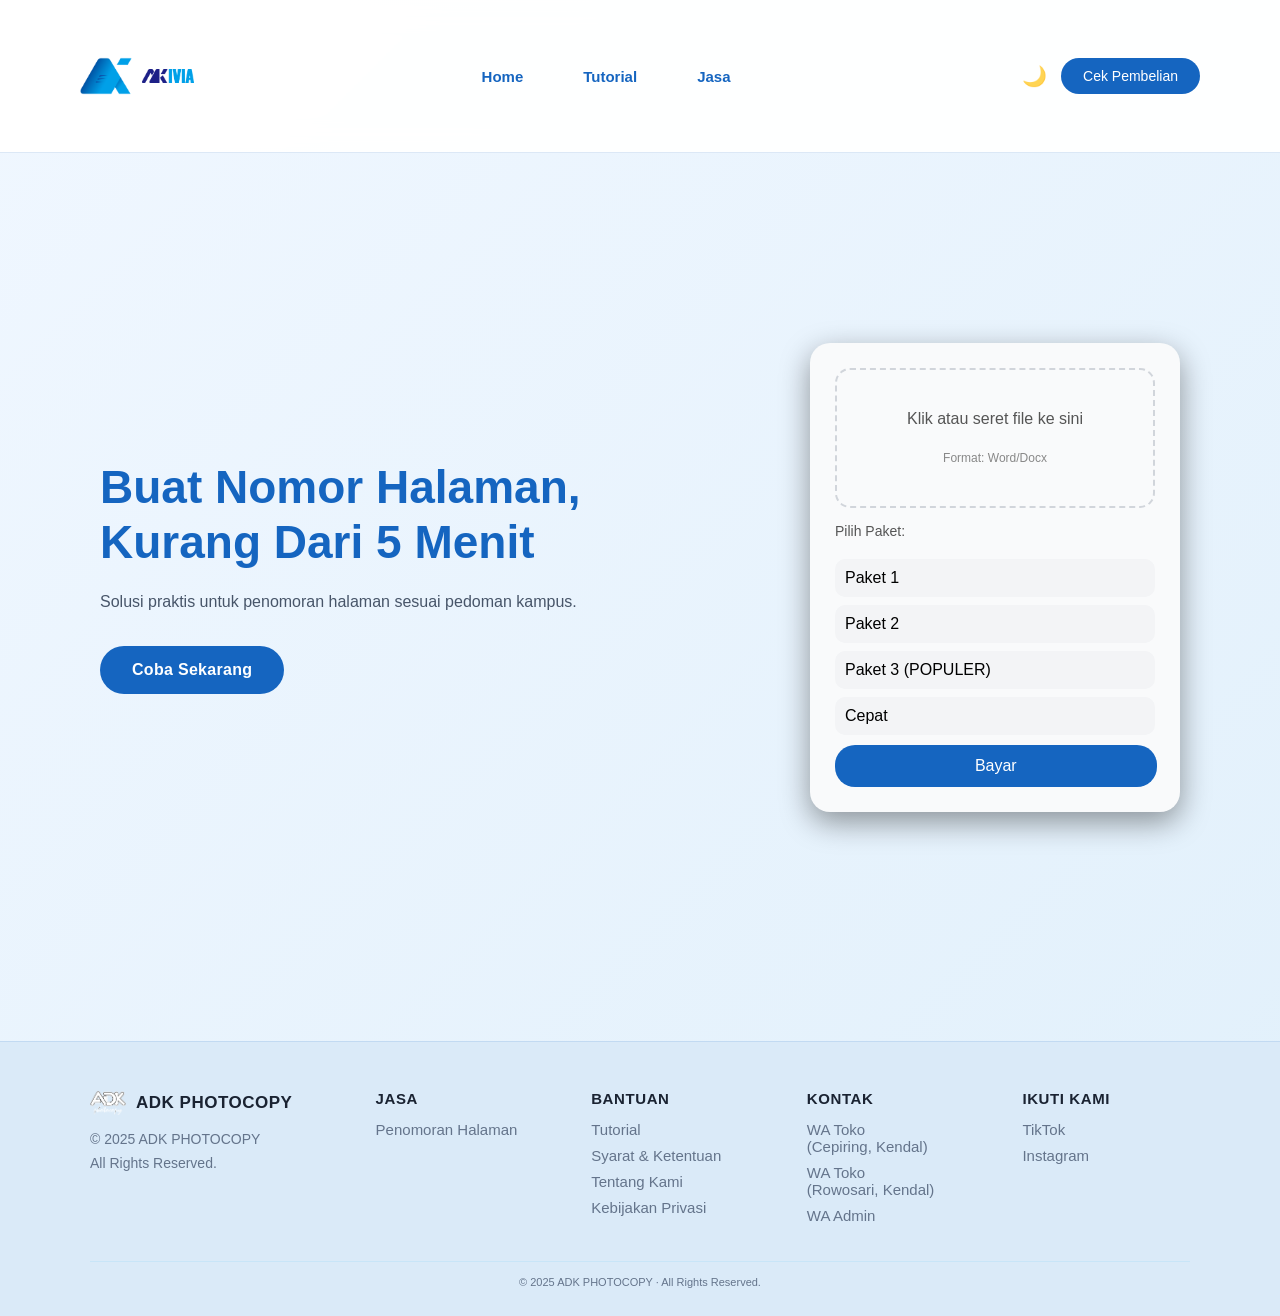
==== bayar.html @ d1e13594 "fix: increase brand image height to 104px" ====
﻿<!DOCTYPE html>
<html>

<head>
    <title>ADK PHOTOCOPY</title>
    <link rel="icon" type="image/png" href="favicon.png">
    <script>(function(){var t=localStorage.getItem('adkTheme')||'light';document.documentElement.setAttribute('data-theme',t);})();</script>
    <link rel="stylesheet" href="style.css?v=4">
</head>

<body>

    <!-- NAVBAR -->
    <div class="navbar">
        <a href="index.html" class="logo">
            <img src="Favicon Adkivia.png" alt="ADK Logo" style="width:52px;height:104px;object-fit:contain;flex-shrink:0;">
            <img src="BRAND_ADKIVIA.png" alt="ADKIVIA" style="height:104px;object-fit:contain;">
        </a>
        <div class="menu">
            <a href="index.html">Home</a>
            <a href="#"></a>
            <a href="tutorial.html">Tutorial</a>
            <a href="#"></a>
            <a href="jasa.html">Jasa</a>
        </div>

        <div class="nav-right">
            <button class="theme-toggle" onclick="toggleTheme()" title="Mode Siang">☀️</button>
            <button class="btn-nav">Cek Pembelian</button>
        </div>
    </div>

    <!-- HERO -->
    <div class="hero">

        <!-- KIRI -->
        <div class="hero-left">
            <h1>
                Buat Nomor Halaman,<br>
                Kurang Dari 5 Menit
            </h1>

            <p>
                Solusi praktis untuk penomoran halaman
                sesuai pedoman kampus.
            </p>

            <!-- <div class="stats">
                <div>
                    <h2>35.000++</h2>
                    <span>Pengguna Aktif</span>
                </div>

                <div>
                    <h2>100.000++</h2>
                    <span>Total Dokumen</span>
                </div>
            </div> -->

            <button class="btn-main">Coba Sekarang</button>
        </div>

        <!-- KANAN -->
        <div class="hero-right">
            <div class="card">

                <div class="upload-box">
                    <p>Klik atau seret file ke sini</p>
                    <span> Format: Word/Docx</span>
                </div>
                <input type="file" class="file-input">
                <div class="paket">

                    <div class="paket">

                        <p>Pilih Paket:</p>
                        <label class="paket-item">
                            <input type="radio" name="paket">
                            <span>Paket 1</span>

                            <div class="info-box">
                                <b>Paket 1</b><br>
                                âœ” Start at 1 dari halaman sampul<br>
                                âœ” Semuanya di Tengah Bawah

                            </div>
                        </label>

                        <label class="paket-item">
                            <input type="radio" name="paket">
                            <span>Paket 2</span>

                            <div class="info-box">
                                <b>Paket 2</b><br>
                                âœ” Start at i di halaman sampul<br>
                                âœ” Start at 1 di BAB I<br>
                                âœ” Semuanya di Tengah Bawah

                            </div>
                        </label>

                        <label class="paket-item">
                            <input type="radio" name="paket">
                            <span>Paket 3 (POPULER)</span>

                            <div class="info-box">
                                <b>Paket 3</b><br>
                                âœ” Sampul tanpa halaman<br>
                                âœ” Start at ii di halaman kedua<br>
                                âœ” Romawi di Tengah Bawah<br>
                                âœ” Start at 1 di BAB I<br>
                                âœ” Awal BAB Tengah Bawah, isi BAB Kanan Atas<br>
                            </div>
                        </label>

                        <label class="paket-item">
                            <input type="radio" name="paket">
                            <span>Cepat</span>

                            <div class="info-box">
                                <b>Paket Cepat</b><br>
                                âœ” Prioritas pengerjaan<br>
                                âœ” Selesai cepat
                            </div>
                        </label>

                    </div>

                </div>

                <a href="bayar.html" class="btn-Upload">Bayar</a>

            </div>
        </div>

    </div>

    <footer class="site-footer">
        <div class="footer-inner">
            <div class="footer-brand">
                <div class="footer-logo-wrap">
                    <img src="LOGO ADK.png" alt="ADK Logo" style="width:36px;height:26px;object-fit:contain;flex-shrink:0;">
                    <span>ADK PHOTOCOPY</span>
                </div>
                <p>© 2025 ADK PHOTOCOPY<br>All Rights Reserved.</p>
            </div>
            <div class="footer-col">
                <h4>Jasa</h4>
                <a href="jasa.html">Penomoran Halaman</a>
            </div>
            <div class="footer-col">
                <h4>Bantuan</h4>
                <a href="tutorial.html">Tutorial</a>
                <a href="sk.html">Syarat &amp; Ketentuan</a>
                <a href="tentang-kami.html">Tentang Kami</a>
                <a href="kebijakan-privasi.html">Kebijakan Privasi</a>
            </div>
            <div class="footer-col">
                <h4>Kontak</h4>
                <a href="https://wa.me/6287700277748" target="_blank" rel="noopener">WA Toko<br>(Cepiring, Kendal)</a>
                <a href="https://wa.me/62895341996647" target="_blank" rel="noopener">WA Toko<br>(Rowosari, Kendal)</a>
                <a href="https://wa.me/6281228790091" target="_blank" rel="noopener">WA Admin</a>
            </div>
            <div class="footer-col">
                <h4>Ikuti Kami</h4>
                <a href="https://www.tiktok.com/@adk_rowosari" target="_blank" rel="noopener">TikTok</a>
                <a href="https://www.instagram.com/adk_rowosari?igsh=MXV4OXdwbnQycGp5cg==" target="_blank" rel="noopener">Instagram</a>
            </div>
        </div>
        <hr class="footer-divider">
        <p class="footer-bottom">© 2025 ADK PHOTOCOPY · All Rights Reserved.</p>
    </footer>

    <script src="nocopy.js"></script>
    <script src="theme.js?v=1"></script>
</body>

</html>
---- style.css ----
﻿@import url('https://fonts.googleapis.com/css2?family=Orbitron:wght@700;800;900&display=swap');

body {
    margin: 0;
    font-family: 'Segoe UI', sans-serif;
    background: linear-gradient(135deg, rgb(8, 11, 40), #0e1a40);
    min-height: 100vh;
    color: white;
    user-select: none;
    -webkit-user-select: none;
}

/* NAVBAR */
.navbar {
    display: flex;
    justify-content: space-between;
    align-items: center;
    /* Centered dengan background full-width */
    padding: 24px max(40px, calc((100% - 1200px) / 2 + 40px));
    position: sticky;
    top: 0;
    z-index: 100;
    background: rgba(8, 11, 40, 0.92);
    backdrop-filter: blur(14px);
    -webkit-backdrop-filter: blur(14px);
    border-bottom: 1px solid rgba(41, 182, 246, 0.18);
}

.logo {
    display: flex;
    align-items: center;
    gap: 10px;
    text-decoration: none;
    color: inherit;
    cursor: pointer;
}

.logo img {
    width: 52px;
    height: 52px;
    object-fit: contain;
}

.logo span {
    font-size: 26px;
    font-weight: 800;
    color: #ffffff;
    font-family: 'Orbitron', sans-serif;
    letter-spacing: 1px;
}



.menu {
    display: flex;
    align-items: center;
}

.menu a:not(.btn-nav) {
    margin: 0 15px;
    color: #29B6F6;
    text-decoration: none;
    font-size: 15px;
    font-weight: 700;
}

.menu a:not(.btn-nav):hover,
.menu a.active {
    color: #1565C0;
}

.btn-nav {
    background: #1565C0;
    color: white;
    padding: 10px 22px;
    border-radius: 20px;
    text-decoration: none;
    font-size: 14px;
    font-weight: 500;
    transition: 0.3s;
    border: none;
    cursor: pointer;
}

.btn-nav:hover {
    background: #29B6F6;
    box-shadow: 0 6px 20px rgba(41, 182, 246, 0.30);
}

/* HERO */
.hero {
    display: flex;
    flex-wrap: wrap;
    justify-content: space-between;
    align-items: center;
    padding: 80px 60px 60px;
    min-height: calc(100vh - 72px);
    max-width: 1200px;
    margin: 0 auto;
    box-sizing: border-box;
    gap: 40px;
}

/* KIRI */
.hero-left {
    flex: 1;
    min-width: 0;   /* izinkan menyempit dan wrap */
}

/* STATS */
.stats {
    display: flex;
    gap: 40px;
    margin-bottom: 30px;
}

.stats h2 {
    margin: 0;
}

.stats span {
    color: #aaa;
    font-size: 14px;
}

/* BUTTON */
.btn-main {
    display: inline-block;
    text-decoration: none;
    background: #1565C0;
    border: none;
    padding: 15px 32px;
    border-radius: 30px;
    color: white;
    cursor: pointer;
    font-size: 16px;
    font-weight: 700;
    letter-spacing: 0.3px;
}

.btn-main:hover {
    background: #29B6F6;
    transform: translateY(-2px);
    box-shadow: 0 8px 20px rgba(41, 182, 246, 0.35);
}

/* KANAN */
.hero-right {
    display: flex;
    justify-content: center;
}

/* CARD */
.card {
    background: #f9fafb;
    color: black;
    padding: 25px;
    border-radius: 20px;
    width: 320px;
    box-shadow: 0 10px 30px rgba(0, 0, 0, 0.4);
}

/* UPLOAD BOX */
.upload-box {
    border: 2px dashed #d1d5db;
    padding: 40px;
    text-align: center;
    border-radius: 15px;
    background: #f9fafb;
    transition: 0.3s;
}

.upload-box p {
    margin: 0;
    font-weight: 500;
}

.upload-box span {
    font-size: 12px;
    color: #888;
}

/* efek hover (biar kerasa bisa diklik) */
.upload-box:hover {
    border-color: #1565C0;
    background: #E1F5FE;
    cursor: pointer;
}

.file-input {
    display: none;
}



/* BUTTON UPLOAD */
.btn-Upload {
    width: 100%;
    padding: 12px;
    background: #1565C0;
    border: none;
    color: white;
    border-radius: 20px;
    cursor: pointer;
    transition: 0.3s;
    margin-top: 10px;

}

/* SAAT DIHOVER */
.btn-Upload:hover {
    background: #29B6F6;
    transform: translateY(-2px);
    box-shadow: 0 8px 20px rgba(41, 182, 246, 0.35);
}

.paket {
    margin-top: 15px;
}

.paket p {
    font-size: 14px;
    margin-bottom: 10px;
}

/* item paket */
.paket-item {
    display: block;
    background: #f3f4f6;
    padding: 10px;
    border-radius: 10px;
    margin-bottom: 8px;
    cursor: pointer;
    transition: 0.3s;
}

/* hover */
.paket-item:hover {
    background: #B3E5FC;
}

/* sembunyikan radio asli */
.paket-item input {
    display: none;
}

/* kalau dipilih */
.paket-item input:checked+span {
    color: #1565C0;
    font-weight: bold;
}

/* POPUP BACKGROUND */
.popup {
    display: none;
    position: fixed;
    top: 0;
    left: 0;
    width: 100%;
    height: 100%;
    background: rgba(0, 0, 0, 0.6);
    justify-content: center;
    align-items: center;
}

/* ISI POPUP */
.popup-content {
    background: white;
    color: black;
    padding: 25px;
    border-radius: 15px;
    width: 300px;
    text-align: center;
    animation: muncul 0.3s ease;
}

/* biar bisa jadi patokan posisi */
.paket-item {
    position: relative;
}

/* box info */
.info-box {
    position: absolute;
    left: -410px;
    top: 0;

    width: 350px;
    padding: 12px;
    border-radius: 14px;

    background: #f9f9ff;

    /* 🔥 OUTLINE UNGU GELAP */
    border: 2px solid #4c1d95;

    /* 🔥 GLOW HALUS */
    box-shadow:
        0 10px 25px rgba(0, 0, 0, 0.3),
        0 0 0 2px rgba(41, 182, 246, 0.15);

    color: #111;
    font-size: 12px;

    opacity: 0;
    transform: translateX(20px);
    transition: 0.3s;
}

/* panah kecil */
.info-box::after {
    content: "";
    position: absolute;
    right: -50px;
    top: 15px;

    border-width: 8px;
    border-style: solid;
    border-color: transparent transparent transparent white;
}

/* muncul saat hover */
.paket-item:hover .info-box {
    opacity: 1;
    transform: translateX(0);
}

/* muncul saat dipilih */
.paket-item input:checked~.info-box {
    opacity: 1;
    transform: translateX(0);
}

/* default hidden */
.info-box {
    opacity: 0;
    transform: translateX(30px);
    pointer-events: none;
    outline-color: rgb(8, 11, 40);
    font-size: 16px;
}

/* tampil saat hover */
.paket-item:hover .info-box {
    opacity: 1;
    transform: translateX(0);
}

/* tampil saat dipilih */
.paket-item input:checked~.info-box {
    opacity: 1;
    transform: translateX(0);
}

/* 🔥 KUNCI: matikan hover lain kalau ada yang dipilih */
.paket:has(input:checked) .paket-item:hover .info-box {
    opacity: 0;
    transform: translateX(20px);
}

/* tetap tampilkan yang dipilih */
.paket-item input:checked~.info-box {
    opacity: 1 !important;
}

.kategori {
    margin-top: 20px;
    margin-bottom: 10px;
    font-size: 14px;
    color: #555;
}

.paket-row {
    display: flex;
    gap: 10px;
}

.paket-item {
    user-select: none;
}

/* MODE HP */
@media (max-width: 768px) {

    /* HERO jadi ke bawah */
    .hero {
        flex-direction: column;
        padding: 40px 20px;
        text-align: center;
    }

    /* kiri full */
    .hero-left {
        max-width: 100%;
        margin-bottom: 30px;
    }

    /* card full */
    .card {
        width: 100%;
    }

    /* navbar dipadatkan */
    .navbar {
        padding: 18px 20px;
    }

    .menu {
        display: none;
        /* opsional: biar simpel di HP */
    }

    /* INFO BOX JANGAN KE SAMPING */
    .info-box {
        left: 50%;
        top: 110%;
        transform: translateX(-50%) translateY(10px);
    }

    /* panah pindah ke atas */
    .info-box::after,
    .info-box::before {
        display: none;
    }
}

.upload-box {
    display: block;
    text-decoration: none;
    color: inherit;
}

.btn-Upload {
    display: block;
    width: 93%;
    text-align: center;
    text-decoration: none;
}
.card h2 {
    margin-bottom: 10px;
}

.card p {
    color: #555;
    margin-bottom: 20px;
}
.card {
    animation: fadeUp 0.5s ease;
}

@keyframes fadeUp {
    from {
        opacity: 0;
        transform: translateY(20px);
    }
    to {
        opacity: 1;
        transform: translateY(0);
    }
}

/* ===================== NAVBAR DROPDOWN ===================== */
.dropdown {
    position: relative;
    display: inline-flex;
    align-items: center;
}

.dropdown-toggle {
    display: flex;
    align-items: center;
    gap: 5px;
    margin: 0 15px;
    color: #29B6F6;
    text-decoration: none;
    font-size: 15px;
    font-weight: 700;
    cursor: pointer;
    transition: color 0.2s;
}

.dropdown-toggle:hover {
    color: #1565C0;
}

.dropdown-arrow {
    font-size: 10px;
    transition: transform 0.25s;
    display: inline-block;
}

.dropdown:hover .dropdown-arrow {
    transform: rotate(180deg);
}

.dropdown-menu {
    position: absolute;
    top: calc(100% + 18px);
    left: 0;
    background: #0d1640;
    border: 1px solid rgba(41, 182, 246, 0.25);
    border-radius: 14px;
    padding: 8px;
    min-width: 260px;
    opacity: 0;
    visibility: hidden;
    transform: translateY(-8px);
    transition: opacity 0.25s, transform 0.25s, visibility 0.25s;
    z-index: 200;
    box-shadow: 0 20px 50px rgba(0, 0, 0, 0.5);
}

.dropdown:hover .dropdown-menu {
    opacity: 1;
    visibility: visible;
    transform: translateY(0);
}

.dropdown-menu a {
    display: flex;
    align-items: center;
    gap: 12px;
    padding: 10px 14px;
    border-radius: 10px;
    text-decoration: none;
    color: #e2e2e2;
    transition: background 0.2s;
}

.dropdown-menu a:hover {
    background: rgba(41, 182, 246, 0.15);
    color: white;
}

.dropdown-item-icon {
    font-size: 18px;
    width: 38px;
    height: 38px;
    background: rgba(41, 182, 246, 0.15);
    border-radius: 9px;
    display: flex;
    align-items: center;
    justify-content: center;
    flex-shrink: 0;
}

.dropdown-item-title {
    font-weight: 600;
    font-size: 14px;
    margin-bottom: 3px;
}

.dropdown-item-desc {
    font-size: 12px;
    color: #9ca3af;
    line-height: 1.4;
}

.dropdown-group-label {
    font-size: 10px;
    font-weight: 700;
    text-transform: uppercase;
    letter-spacing: 1.2px;
    color: rgba(41,182,246,0.6);
    padding: 8px 10px 3px;
    display: block;
}
.dropdown-divider {
    height: 1px;
    background: rgba(41,182,246,0.25);
    margin: 6px 6px;
    display: block;
}
html[data-theme="light"] .dropdown-group-label { color: #94a3b8; }
html[data-theme="light"] .dropdown-divider { background: rgba(21,101,192,0.12); }

/* ===================== HERO BADGE ===================== */
.hero-badge {
    display: inline-flex;
    align-items: center;
    gap: 6px;
    background: rgba(41, 182, 246, 0.12);
    border: 1px solid rgba(41, 182, 246, 0.35);
    color: #81D4FA;
    padding: 6px 16px;
    border-radius: 20px;
    font-size: 13px;
    font-weight: 500;
    margin-bottom: 22px;
    letter-spacing: 0.3px;
}

/* ===================== HERO STATS ===================== */
.stats-row {
    display: flex;
    gap: clamp(16px, 3vw, 40px);
    margin-bottom: 36px;
}

.stat-item {
    display: flex;
    flex-direction: column;
    gap: 4px;
    white-space: nowrap;
}

.stat-label {
    font-size: clamp(10px, 1.4vw, 14px);
    color: #29B6F6;
    font-weight: 500;
}

.stat-num {
    font-size: clamp(16px, 3vw, 30px);
    font-weight: 800;
    color: white;
    line-height: 1.1;
}

/* ===================== HERO CARD KANAN ===================== */
.hero-right {
    display: flex;
    justify-content: center;
    align-items: center;
    flex-shrink: 0;
}

.hero-card-outer {
    position: relative;
    width: 400px;
    height: 320px;
    overflow: visible;
    padding-left: 20px;
    box-sizing: border-box;
}

/* Kartu belakang */
.hc-back {
    position: absolute;
    top: 0;
    right: 30px;
    width: 230px;
    background: white;
    border-radius: 14px;
    padding: 16px 16px 20px;
    box-shadow: 0 10px 40px rgba(0,0,0,0.3);
    border: 2px solid rgba(41,182,246,0.40);
    overflow: visible;
}

.hc-pagenum-corner {
    position: absolute;
    top: 12px;
    right: 14px;
    font-size: 12px;
    font-weight: 700;
    color: #1565C0;
    background: #E1F5FE;
    padding: 2px 10px;
    border-radius: 8px;
}

/* Kartu depan */
.hc-front {
    position: absolute;
    top: 50px;
    left: 20px;
    width: 195px;
    background: white;
    border-radius: 14px;
    padding: 14px 14px 12px;
    box-shadow: 0 10px 40px rgba(0,0,0,0.35);
    z-index: 2;
}

.hc-cta-title {
    font-size: 15px;
    font-weight: 800;
    color: #1565C0;
    line-height: 1.25;
    margin: 8px 0 6px;
}

.hc-cta-list {
    list-style: none;
    padding: 0;
    margin: 0;
}

.hc-cta-list li {
    font-size: 9px;
    color: #6b7280;
    line-height: 1.6;
}

.hc-pagenum-bottom {
    text-align: center;
    margin-top: 10px;
    font-size: 12px;
    font-weight: 700;
    color: #1565C0;
    background: #E1F5FE;
    padding: 2px 14px;
    border-radius: 8px;
    display: inline-block;
    width: 100%;
    box-sizing: border-box;
}

/* Lines dokumen */
.hc-header {
    text-align: center;
    padding-bottom: 10px;
    border-bottom: 1px solid #f0ebff;
    margin-bottom: 10px;
}

.hc-line {
    height: 7px;
    background: #e5e7eb;
    border-radius: 4px;
    margin-bottom: 8px;
}

.hc-title { width: 50%; margin: 0 auto 6px; background: #81D4FA; height: 9px; }
.hc-sub   { width: 34%; margin: 0 auto;     background: #B3E5FC; height: 6px; }
.hc-s     { width: 62%; }
.hc-m     { width: 80%; }

/* Dots dekoratif */
.hc-dots {
    position: absolute;
    top: 50%;
    right: -18px;
    transform: translateY(-50%);
    display: flex;
    flex-direction: column;
    gap: 8px;
    z-index: 1;
}

.hc-dots span {
    display: block;
    width: 14px;
    height: 14px;
    background: #1565C0;
    border-radius: 50%;
}

/* Lingkaran besar — center tepat di sudut kanan bawah hc-back */
.hc-oval {
    position: absolute;
    right: -45px;
    bottom: -45px;
    width: 90px;
    height: 90px;
    background: #0D47A1;
    border-radius: 50%;
    z-index: 0;
}

/* ===================== HERO KIRI — update ===================== */
.hero-left h1 {
    font-size: 46px;
    font-weight: 800;
    line-height: 1.2;
    margin: 0 0 18px;
    color: #29B6F6;
}

.hero-left p {
    color: #94a3b8;
    margin: 0 0 30px;
    line-height: 1.75;
    font-size: 16px;
}

/* ===================== SAAT GAMBAR KEBAWAH (wrap terjadi) ===================== */
@media (max-width: 860px) {
    .hero {
        justify-content: center;
        text-align: center;
    }

    .hero-left {
        flex: 0 0 100%;   /* ambil full baris atas */
    }

    .stats-row {
        justify-content: center;
    }
}

/* Dropdown Jasa khusus mobile — tersembunyi di desktop */
.mobile-jasa-drop {
    display: none;
    position: relative;
    margin-left: auto;
}

.mobile-jasa-link {
    display: flex;
    align-items: center;
    gap: 5px;
    font-size: 15px;
    font-weight: 700;
    color: #ccc;
    background: none;
    border: none;
    border-radius: 8px;
    padding: 6px 8px;
    cursor: pointer;
    white-space: nowrap;
    transition: 0.2s;
}

.mobile-jasa-link:hover { color: white; }

.mobile-jasa-arrow {
    font-size: 10px;
    transition: transform 0.25s;
    display: inline-block;
}

.mobile-jasa-drop.open .mobile-jasa-arrow { transform: rotate(180deg); }

.mobile-jasa-menu {
    position: absolute;
    top: calc(100% + 10px);
    right: 0;
    left: auto;
    background: #0d1640;
    border: 1px solid rgba(41,182,246,0.25);
    border-radius: 14px;
    padding: 8px;
    min-width: 220px;
    opacity: 0;
    visibility: hidden;
    transform: translateY(-6px);
    transition: opacity 0.2s, transform 0.2s, visibility 0.2s;
    z-index: 300;
    box-shadow: 0 16px 40px rgba(0,0,0,0.5);
}

.mobile-jasa-drop.open .mobile-jasa-menu {
    opacity: 1;
    visibility: visible;
    transform: translateY(0);
}

.mobile-jasa-menu a {
    display: flex;
    align-items: center;
    gap: 10px;
    padding: 10px 14px;
    border-radius: 10px;
    text-decoration: none;
    color: #e2e2e2;
    font-size: 14px;
    transition: background 0.2s;
}

.mobile-jasa-menu a:hover {
    background: rgba(41,182,246,0.15);
    color: white;
}

/* ===================== HAMBURGER ===================== */
.hamburger {
    display: none;
    background: none;
    border: none;
    cursor: pointer;
    padding: 6px 8px;
    border-radius: 8px;
    flex-direction: column;
    gap: 5px;
    transition: background 0.2s;
}

.hamburger:hover { background: rgba(255,255,255,0.08); }

.hamburger span {
    display: block;
    width: 22px;
    height: 2px;
    background: white;
    border-radius: 2px;
    transition: 0.3s;
}

/* ===================== MOBILE NAV OVERLAY ===================== */
.mobile-nav {
    position: fixed;
    inset: 0;
    z-index: 500;
    background: #080b28;
    display: flex;
    flex-direction: column;
    padding: 0;
    transform: translateX(100%);
    transition: transform 0.3s ease;
}

.mobile-nav.open { transform: translateX(0); }

.mobile-nav-header {
    display: flex;
    align-items: center;
    justify-content: space-between;
    padding: 16px 20px;
    border-bottom: 1px solid rgba(41,182,246,0.13);
}

.mobile-nav-close {
    background: none;
    border: none;
    color: #9ca3af;
    font-size: 24px;
    cursor: pointer;
    padding: 4px 8px;
    border-radius: 8px;
    line-height: 1;
    transition: 0.2s;
}

.mobile-nav-close:hover { color: white; background: rgba(255,255,255,0.08); }

.mobile-nav-links {
    flex: 1;
    display: flex;
    flex-direction: column;
    align-items: center;
    justify-content: center;
    gap: 8px;
    padding: 32px 24px;
}

.mobile-nav-links a {
    width: 100%;
    text-align: center;
    padding: 14px;
    font-size: 18px;
    font-weight: 700;
    color: #29B6F6;
    text-decoration: none;
    border-radius: 12px;
    transition: 0.2s;
}

.mobile-nav-links a:hover {
    background: rgba(41,182,246,0.10);
    color: #1565C0;
}

.mobile-nav-section-title {
    width: 100%;
    text-align: center;
    font-size: 11px;
    font-weight: 700;
    text-transform: uppercase;
    letter-spacing: 1.5px;
    color: #6b7280;
    padding: 12px 0 4px;
    border-top: 1px solid rgba(41,182,246,0.10);
    margin-top: 6px;
}

.mobile-nav-links a.mobile-nav-contact {
    font-size: 15px;
    font-weight: 500;
    color: #9ca3af;
    padding: 10px 14px;
}

.mobile-nav-links a.mobile-nav-contact:hover {
    color: #29B6F6;
    background: rgba(41,182,246,0.08);
}

.mobile-nav-footer {
    padding: 20px 24px;
    border-top: 1px solid rgba(41,182,246,0.13);
}

.mobile-nav-footer .btn-nav {
    display: block;
    text-align: center;
    border-radius: 14px;
    padding: 14px;
    font-size: 15px;
}

/* ===================== MOBILE: image hilang ===================== */
@media (max-width: 640px) {
    .hero {
        padding: 40px 20px 50px;
        gap: 20px;
        text-align: center;
    }

    .hero-right {
        display: flex;
        width: 100%;
        justify-content: center;
    }

    .hero-card-outer {
        zoom: 0.72; /* zoom mengubah layout box sekaligus — lebih reliable di mobile */
    }

    .hero-left h1 {
        font-size: 28px;
    }

    .stats-row {
        justify-content: center;
    }

    .menu { display: none; }
    .nav-right { display: none; }
    .hamburger { display: flex; }
    .mobile-jasa-drop { display: block; }

    .navbar {
        padding: 12px 16px;
    }

    .logo span { font-size: 18px; }
    .logo img  { width: 38px; height: 38px; }
}
/* ===== FAQ SECTION ===== */
.faq-section {
    padding: 80px 24px 64px;
}
.faq-wrap {
    max-width: 760px;
    margin: 0 auto;
}
.faq-section h2 {
    text-align: center;
    color: #e2e8f0;
    font-size: 1.75rem;
    font-weight: 700;
    margin-bottom: 8px;
    letter-spacing: -0.3px;
}
.faq-section h2 span {
    color: #29B6F6;
}
.faq-subtitle {
    text-align: center;
    color: #64748b;
    font-size: 0.95rem;
    margin-bottom: 40px;
}
.faq-list {
    display: flex;
    flex-direction: column;
    gap: 10px;
}
.faq-item {
    border-radius: 14px;
    overflow: hidden;
    background: rgba(255,255,255,0.04);
    border: 1px solid rgba(41,182,246,0.15);
    transition: border-color 0.2s, box-shadow 0.2s;
}
.faq-item:hover {
    border-color: rgba(41,182,246,0.35);
    box-shadow: 0 4px 24px rgba(41,182,246,0.08);
}
.faq-item.open {
    border-color: rgba(41,182,246,0.40);
    background: rgba(41,182,246,0.05);
    box-shadow: 0 4px 28px rgba(41,182,246,0.10);
}
.faq-q {
    width: 100%;
    background: none;
    border: none;
    color: #cbd5e1;
    font-size: 0.97rem;
    font-weight: 600;
    font-family: 'Segoe UI', sans-serif;
    text-align: left;
    padding: 18px 20px;
    cursor: pointer;
    display: flex;
    justify-content: space-between;
    align-items: center;
    gap: 16px;
    transition: color 0.2s;
}
.faq-q:hover { color: #e2e8f0; }
.faq-item.open .faq-q { color: #81D4FA; }
.faq-icon {
    width: 28px;
    height: 28px;
    border-radius: 50%;
    background: rgba(41,182,246,0.13);
    border: 1px solid rgba(41,182,246,0.22);
    display: flex;
    align-items: center;
    justify-content: center;
    flex-shrink: 0;
    transition: background 0.2s, transform 0.3s;
}
.faq-icon svg {
    width: 14px;
    height: 14px;
    stroke: #29B6F6;
    fill: none;
    stroke-width: 2.5;
    stroke-linecap: round;
    stroke-linejoin: round;
    transition: transform 0.3s ease;
}
.faq-item.open .faq-icon {
    background: rgba(41,182,246,0.25);
}
.faq-item.open .faq-icon svg {
    transform: rotate(180deg);
}
.faq-a {
    max-height: 0;
    overflow: hidden;
    transition: max-height 0.35s ease, padding 0.25s ease;
    color: #94a3b8;
    font-size: 0.93rem;
    line-height: 1.75;
    padding: 0 20px;
}
.faq-a.open {
    max-height: 300px;
    padding: 0 20px 18px;
}
.faq-a strong { color: #81D4FA; font-weight: 600; }
@media (max-width: 600px) {
    .faq-section { padding: 48px 16px 40px; }
    .faq-section h2 { font-size: 1.35rem; }
    .faq-q { font-size: 0.9rem; padding: 16px; }
    .faq-a { font-size: 0.88rem; }
    .faq-a.open { padding: 0 16px 16px; }
}

/* ===== SITE FOOTER ===== */
.site-footer {
    background: #0a0820;
    border-top: 1px solid rgba(41,182,246,0.18);
    margin-top: 60px;
    padding: 48px 20px 28px;
}
.footer-inner {
    max-width: 1100px;
    margin: 0 auto;
    display: flex;
    flex-wrap: wrap;
    gap: 36px 48px;
}
.footer-brand {
    flex: 1 1 200px;
}
.footer-logo-wrap {
    display: flex;
    align-items: center;
    gap: 10px;
    margin-bottom: 12px;
}
.footer-logo-wrap img {
    width: 36px;
    height: 26px;
    object-fit: contain;
}
.footer-logo-wrap span {
    font-size: 17px;
    font-weight: 700;
    color: #e2e8f0;
    letter-spacing: 0.5px;
}
.footer-brand p {
    font-size: 14px;
    color: #64748b;
    margin: 0;
    line-height: 1.7;
}
.footer-col {
    flex: 1 1 130px;
}
.footer-col h4 {
    font-size: 15px;
    font-weight: 700;
    color: #e2e8f0;
    margin: 0 0 14px;
    text-transform: uppercase;
    letter-spacing: 0.6px;
}
.footer-col a {
    display: block;
    font-size: 15px;
    color: #94a3b8;
    text-decoration: none;
    margin-bottom: 9px;
    transition: color 0.2s;
}
.footer-col a:hover { color: #29B6F6; }
.footer-divider {
    max-width: 1100px;
    margin: 28px auto 0;
    border: none;
    border-top: 1px solid rgba(41,182,246,0.10);
}
.footer-bottom {
    max-width: 1100px;
    margin: 14px auto 0;
    font-size: 11px;
    color: #475569;
    text-align: center;
}
@media (max-width: 600px) {
    .site-footer { padding: 36px 16px 20px; margin-top: 40px; }
    .footer-inner { display: grid; grid-template-columns: 1fr 1fr; gap: 24px 16px; }
    .footer-brand { grid-column: 1 / -1; }
}

/* ===== NAV RIGHT ===== */
@media (min-width: 641px) {
    .nav-right {
        display: flex;
        align-items: center;
        gap: 10px;
    }
}

/* ===== THEME TOGGLE MOBILE (hanya tampil di mobile) ===== */
.theme-toggle-mob {
    display: none !important;
}
@media (max-width: 640px) {
    .theme-toggle-mob {
        display: flex !important;
    }
}

/* ===== THEME TOGGLE BUTTON ===== */
.theme-toggle {
    background: none;
    border: none;
    cursor: pointer;
    font-size: 20px;
    display: flex;
    align-items: center;
    justify-content: center;
    flex-shrink: 0;
    padding: 4px;
    line-height: 1;
    opacity: 0.8;
    transition: opacity 0.2s, transform 0.2s;
}
.theme-toggle:hover {
    opacity: 1;
    transform: scale(1.15);
}

/* ===== LIGHT MODE OVERRIDES ===== */
html[data-theme="light"] body {
    background: linear-gradient(135deg, #f0f7ff, #e1f0fb);
    color: #1a2332;
}
html[data-theme="light"] .navbar {
    background: rgba(255,255,255,0.95);
    border-bottom-color: rgba(21,101,192,0.15);
}
html[data-theme="light"] .logo span { color: #1a2332; }
html[data-theme="light"] .menu a:not(.btn-nav) { color: #1565C0; }
html[data-theme="light"] .menu a:not(.btn-nav):hover,
html[data-theme="light"] .menu a.active { color: #0D47A1; }
html[data-theme="light"] .dropdown-toggle { color: #1565C0; }
html[data-theme="light"] .dropdown-toggle:hover { color: #0D47A1; }
html[data-theme="light"] .dropdown-menu {
    background: white;
    box-shadow: 0 20px 50px rgba(0,0,0,0.12);
}
html[data-theme="light"] .dropdown-menu a { color: #1a2332; }
html[data-theme="light"] .dropdown-menu a:hover {
    background: rgba(21,101,192,0.08);
    color: #1565C0;
}
html[data-theme="light"] .theme-toggle {
    color: #1565C0;
}
html[data-theme="light"] .hero-left h1 { color: #1565C0; }
html[data-theme="light"] .hero-left p { color: #475569; }
html[data-theme="light"] .stat-num { color: #1a2332; }
html[data-theme="light"] .stat-label { color: #1565C0; }
html[data-theme="light"] .stats span { color: #64748b; }
html[data-theme="light"] .hero-badge {
    background: rgba(21,101,192,0.08);
    border-color: rgba(21,101,192,0.25);
    color: #1565C0;
}
html[data-theme="light"] .hamburger span { background: #1a2332; }
html[data-theme="light"] .mobile-jasa-link { color: #1565C0; }
html[data-theme="light"] .mobile-jasa-menu {
    background: white;
    box-shadow: 0 16px 40px rgba(0,0,0,0.12);
}
html[data-theme="light"] .mobile-jasa-menu a { color: #1a2332; }
html[data-theme="light"] .mobile-jasa-menu a:hover {
    background: rgba(21,101,192,0.08);
    color: #1565C0;
}
html[data-theme="light"] .mobile-nav { background: white; }
html[data-theme="light"] .mobile-nav-header { border-bottom-color: rgba(21,101,192,0.12); }
html[data-theme="light"] .mobile-nav-close { color: #64748b; }
html[data-theme="light"] .mobile-nav-close:hover { color: #1a2332; background: rgba(0,0,0,0.06); }
html[data-theme="light"] .mobile-nav-links a { color: #1565C0; }
html[data-theme="light"] .mobile-nav-links a:hover {
    background: rgba(21,101,192,0.08);
    color: #0D47A1;
}
html[data-theme="light"] .mobile-nav-links a.mobile-nav-contact { color: #64748b; }
html[data-theme="light"] .mobile-nav-links a.mobile-nav-contact:hover { color: #1565C0; }
html[data-theme="light"] .mobile-nav-section-title {
    color: #94a3b8;
    border-top-color: rgba(21,101,192,0.10);
}
html[data-theme="light"] .mobile-nav-footer { border-top-color: rgba(21,101,192,0.12); }
html[data-theme="light"] .faq-section h2 { color: #1a2332; }
html[data-theme="light"] .faq-section h2 span { color: #1565C0; }
html[data-theme="light"] .faq-subtitle { color: #64748b; }
html[data-theme="light"] .faq-item {
    background: white;
    border-color: rgba(21,101,192,0.12);
}
html[data-theme="light"] .faq-item:hover {
    border-color: rgba(21,101,192,0.30);
    box-shadow: 0 4px 24px rgba(21,101,192,0.08);
}
html[data-theme="light"] .faq-item.open {
    border-color: rgba(21,101,192,0.40);
    background: rgba(21,101,192,0.03);
    box-shadow: 0 4px 28px rgba(21,101,192,0.10);
}
html[data-theme="light"] .faq-q { color: #374151; }
html[data-theme="light"] .faq-q:hover { color: #1a2332; }
html[data-theme="light"] .faq-item.open .faq-q { color: #1565C0; }
html[data-theme="light"] .faq-a { color: #64748b; }
html[data-theme="light"] .faq-a strong { color: #1565C0; }
html[data-theme="light"] .faq-icon {
    background: rgba(21,101,192,0.08);
    border-color: rgba(21,101,192,0.20);
}
html[data-theme="light"] .faq-icon svg { stroke: #1565C0; }
html[data-theme="light"] .faq-item.open .faq-icon { background: rgba(21,101,192,0.15); }
html[data-theme="light"] .site-footer {
    background: #daeaf8;
    border-top-color: rgba(21,101,192,0.12);
}
html[data-theme="light"] .footer-logo-wrap span { color: #1a2332; }
html[data-theme="light"] .footer-brand p { color: #64748b; }
html[data-theme="light"] .footer-col h4 { color: #1a2332; }
html[data-theme="light"] .footer-col a { color: #64748b; }
html[data-theme="light"] .footer-col a:hover { color: #1565C0; }
html[data-theme="light"] .footer-bottom { color: #64748b; }
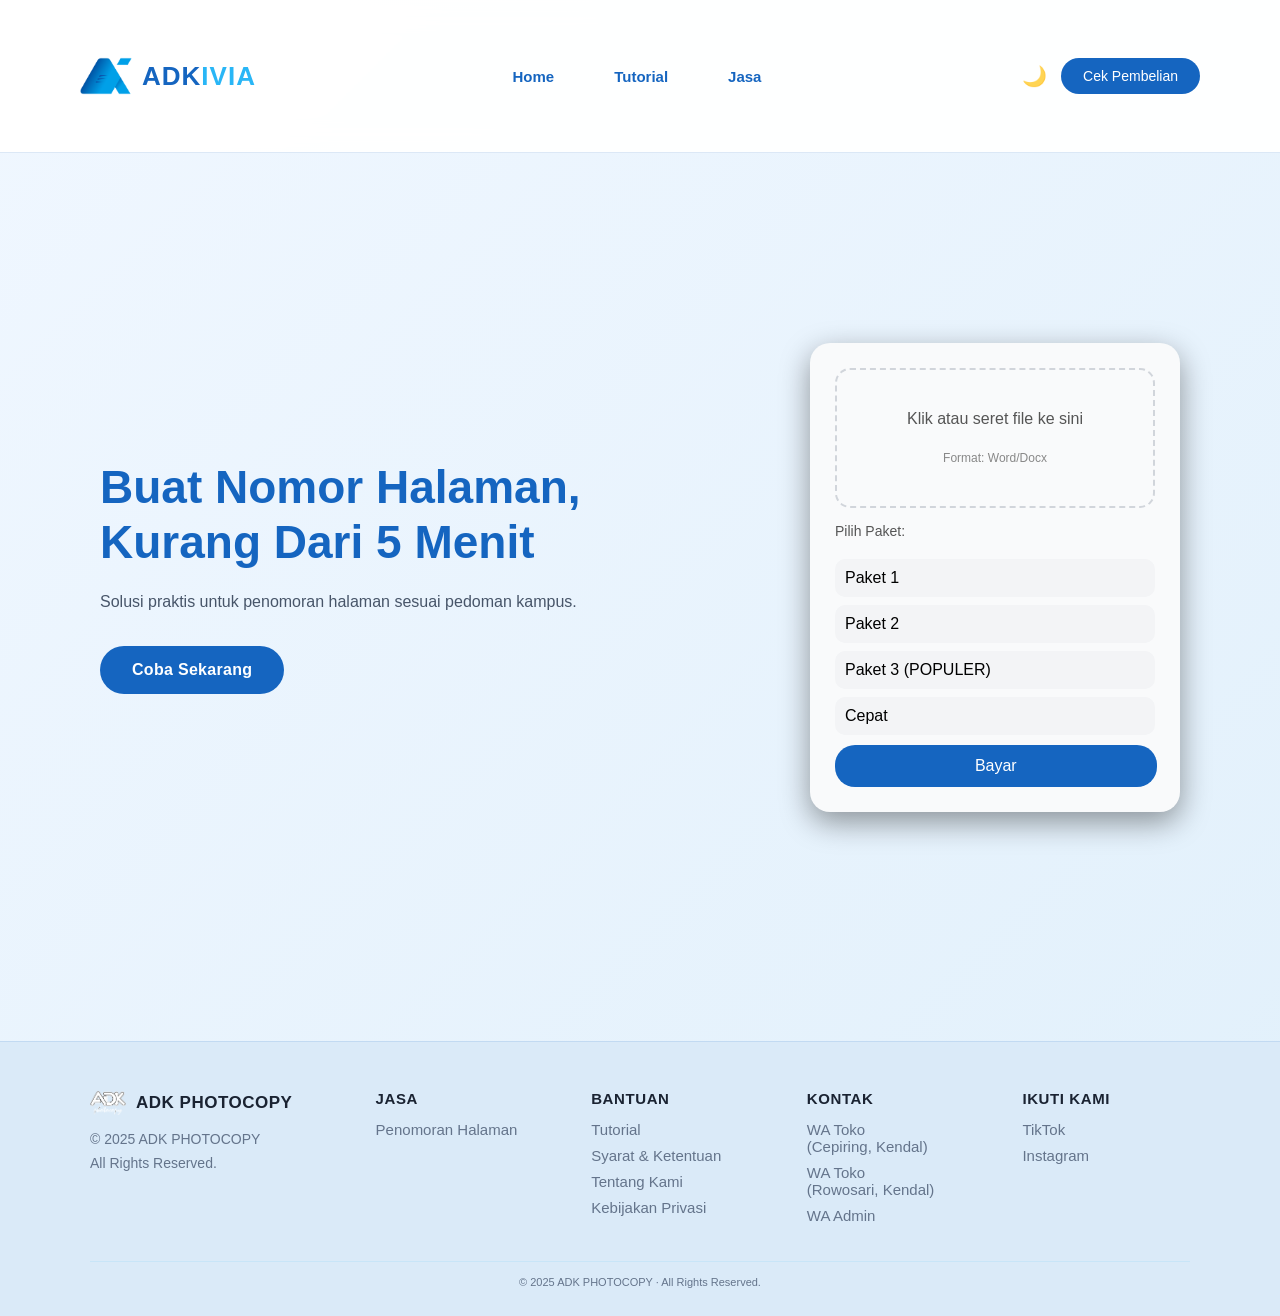
==== commit 1f011c6b: "revert: restore ADKIVIA text in navbar" ====
--- a/bayar.html
+++ b/bayar.html
@@ -14,7 +14,7 @@
     <div class="navbar">
         <a href="index.html" class="logo">
             <img src="Favicon Adkivia.png" alt="ADK Logo" style="width:52px;height:104px;object-fit:contain;flex-shrink:0;">
-            <img src="BRAND_ADKIVIA.png" alt="ADKIVIA" style="height:104px;object-fit:contain;">
+            <span><span style="color:#1565C0">ADK</span><span style="color:#29B6F6">IVIA</span></span>
         </a>
         <div class="menu">
             <a href="index.html">Home</a>
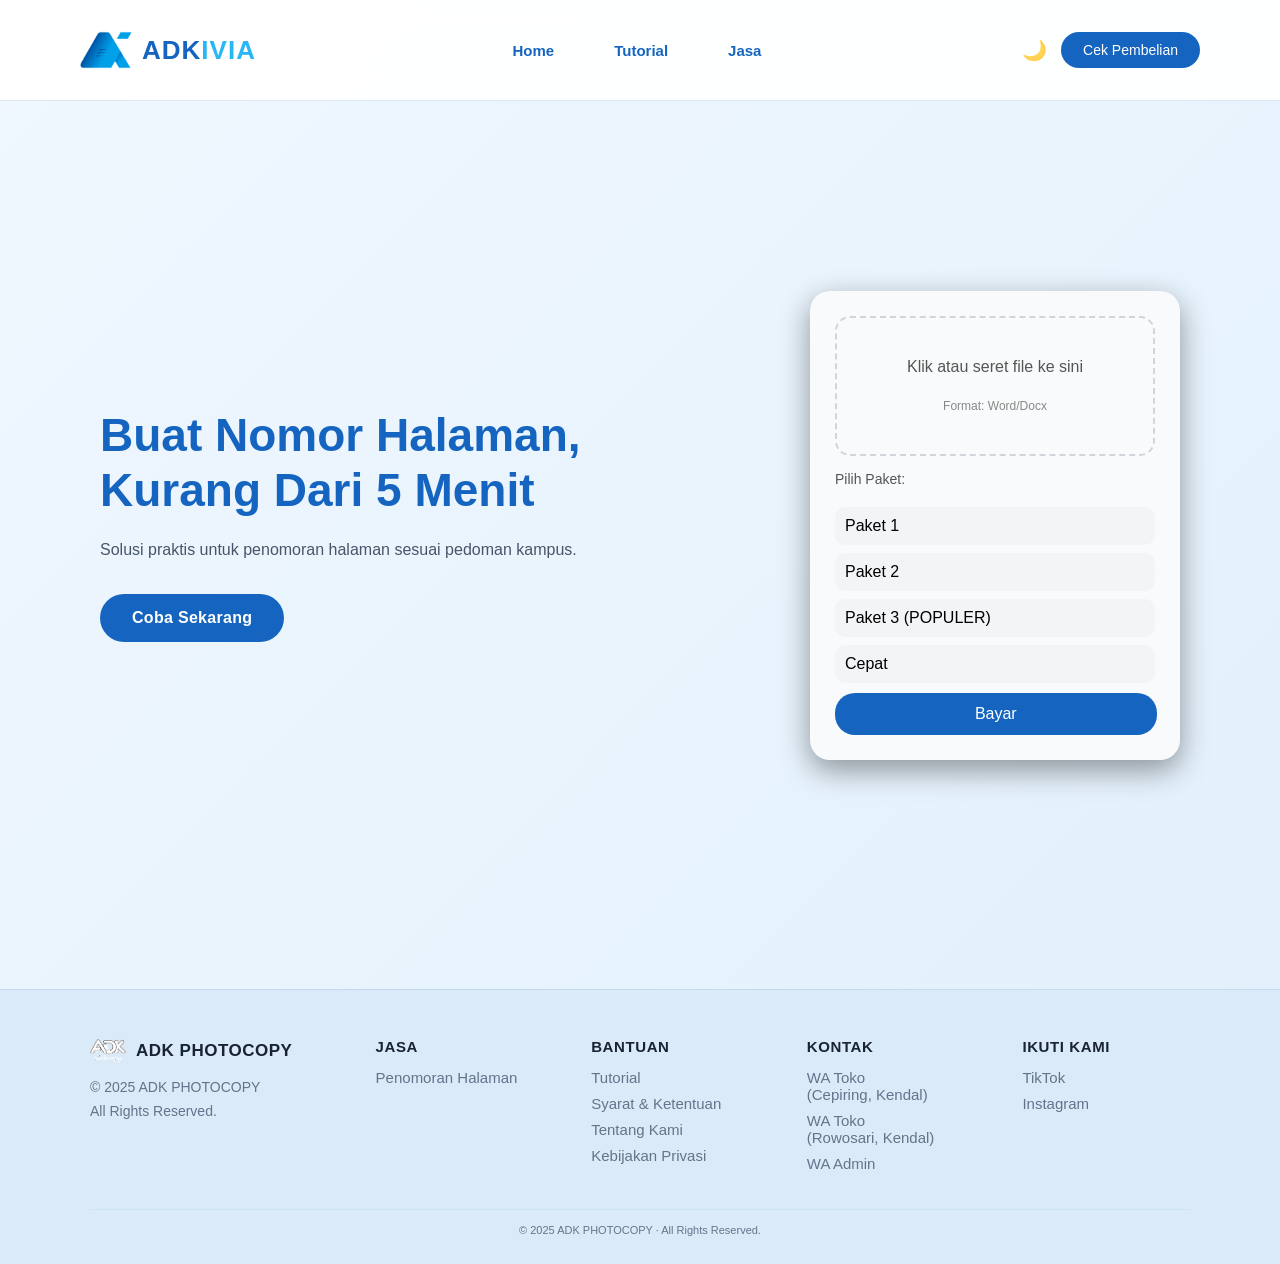
==== commit e0a5dcb2: "revert: restore navbar logo height to 52px" ====
--- a/bayar.html
+++ b/bayar.html
@@ -13,7 +13,7 @@
     <!-- NAVBAR -->
     <div class="navbar">
         <a href="index.html" class="logo">
-            <img src="Favicon Adkivia.png" alt="ADK Logo" style="width:52px;height:104px;object-fit:contain;flex-shrink:0;">
+            <img src="Favicon Adkivia.png" alt="ADK Logo" style="width:52px;height:52px;object-fit:contain;flex-shrink:0;">
             <span><span style="color:#1565C0">ADK</span><span style="color:#29B6F6">IVIA</span></span>
         </a>
         <div class="menu">
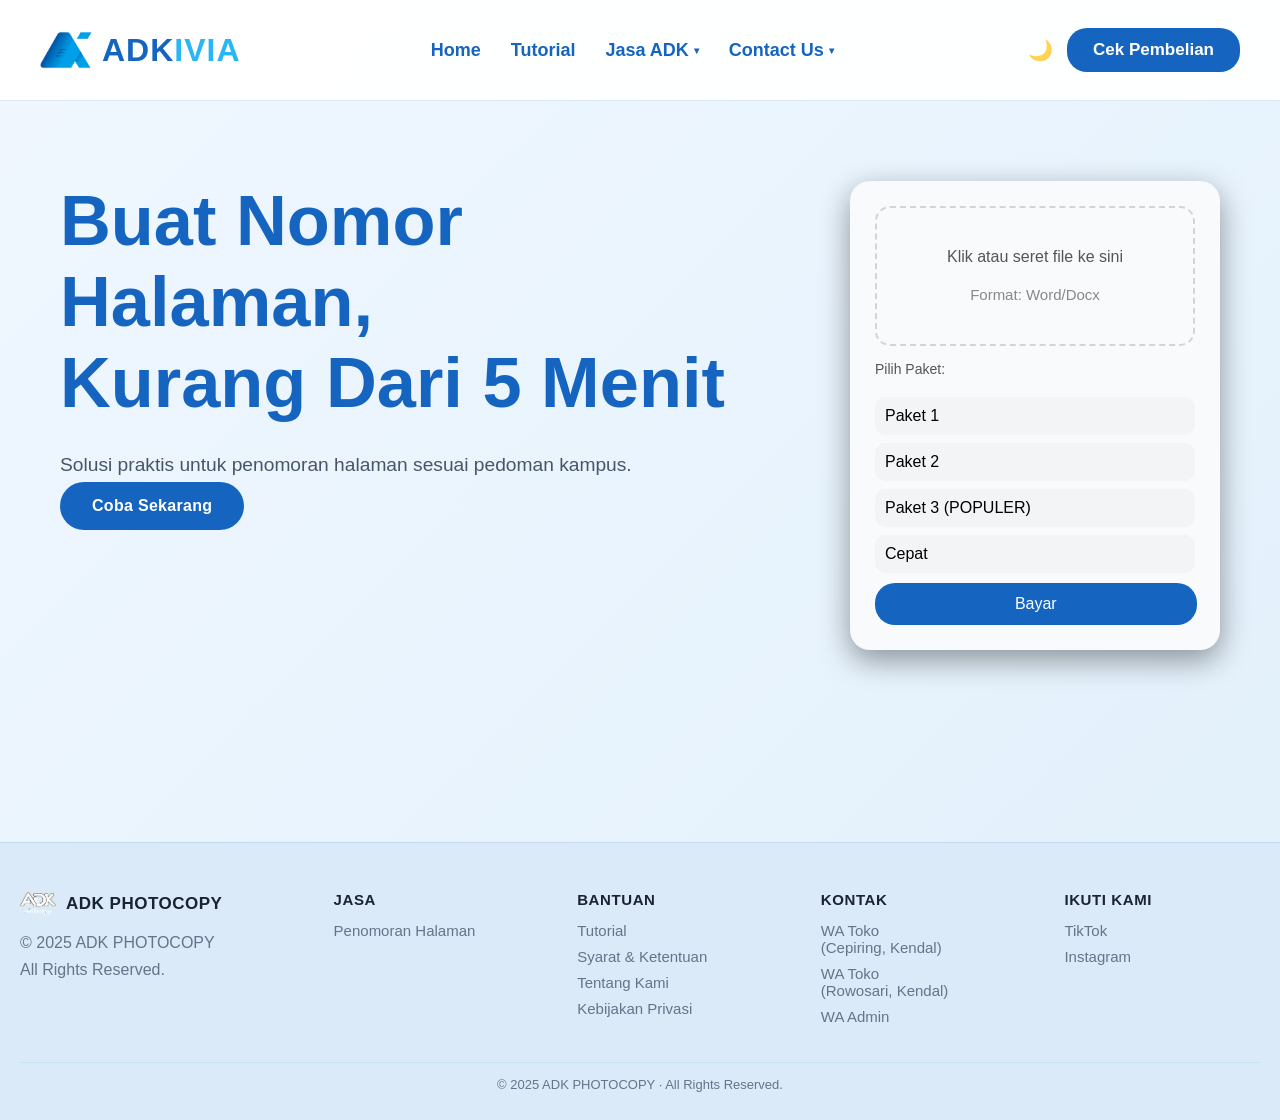
==== commit 99bffda1: "fix: samakan navbar semua halaman dengan home (7 layanan, data-sid, maintenance check)" ====
--- a/bayar.html
+++ b/bayar.html
@@ -2,6 +2,9 @@
 <html>
 
 <head>
+    <meta charset="UTF-8">
+    <meta name="viewport" content="width=device-width, initial-scale=1.0">
+    <meta name="robots" content="noindex, nofollow">
     <title>ADK PHOTOCOPY</title>
     <link rel="icon" type="image/png" href="favicon.png">
     <script>(function(){var t=localStorage.getItem('adkTheme')||'light';document.documentElement.setAttribute('data-theme',t);})();</script>
@@ -18,17 +21,122 @@
         </a>
         <div class="menu">
             <a href="index.html">Home</a>
-            <a href="#"></a>
             <a href="tutorial.html">Tutorial</a>
-            <a href="#"></a>
-            <a href="jasa.html">Jasa</a>
-        </div>
-
+            <div class="dropdown">
+                <a href="#" class="dropdown-toggle">Jasa ADK <span class="dropdown-arrow">▾</span></a>
+                <div class="dropdown-menu">
+                    <a href="jasa.html" data-sid="penomoran">
+                        <div class="dropdown-item-icon">📄</div>
+                        <div class="dropdown-item-title">Penomoran Halaman</div>
+                    </a>
+                    <a href="daftar-isi.html" data-sid="daftar_isi">
+                        <div class="dropdown-item-icon" style="background:rgba(139,92,246,0.15);">📑</div>
+                        <div class="dropdown-item-title">Daftar Isi Otomatis</div>
+                    </a>
+                    <a href="index.html" data-sid="daftar_tabel">
+                        <div class="dropdown-item-icon" style="background:rgba(139,92,246,0.15);">📊</div>
+                        <div class="dropdown-item-title">Daftar Tabel Otomatis</div>
+                    </a>
+                    <a href="index.html" data-sid="daftar_gambar">
+                        <div class="dropdown-item-icon" style="background:rgba(139,92,246,0.15);">🖼️</div>
+                        <div class="dropdown-item-title">Daftar Gambar Otomatis</div>
+                    </a>
+                    <a href="index.html" data-sid="daftar_lampiran">
+                        <div class="dropdown-item-icon" style="background:rgba(139,92,246,0.15);">📎</div>
+                        <div class="dropdown-item-title">Daftar Lampiran Otomatis</div>
+                    </a>
+                    <a href="index.html" data-sid="lamaran_cv">
+                        <div class="dropdown-item-icon" style="background:rgba(96,165,250,0.15);">📋</div>
+                        <div class="dropdown-item-title">Lamaran / CV</div>
+                    </a>
+                    <a href="index.html" data-sid="ketik_surat">
+                        <div class="dropdown-item-icon" style="background:rgba(139,92,246,0.15);">⌨️</div>
+                        <div class="dropdown-item-title">Ketik Surat</div>
+                    </a>
+                </div>
+            </div>
+            <div class="dropdown">
+                <a href="#" class="dropdown-toggle">Contact Us <span class="dropdown-arrow">▾</span></a>
+                <div class="dropdown-menu">
+                    <div class="dropdown-group-label">Hubungi Kami</div>
+                    <a href="https://wa.me/6281228790091" target="_blank" rel="noopener">
+                        <div class="dropdown-item-icon" style="background:rgba(37,211,102,0.15);">💬</div>
+                        <div class="dropdown-item-title">WA Admin</div>
+                    </a>
+                    <a href="https://wa.me/6287700277748" target="_blank" rel="noopener">
+                        <div class="dropdown-item-icon" style="background:rgba(37,211,102,0.15);">🏪</div>
+                        <div class="dropdown-item-title">WA Toko (Cepiring)</div>
+                    </a>
+                    <a href="https://wa.me/62895341996647" target="_blank" rel="noopener">
+                        <div class="dropdown-item-icon" style="background:rgba(37,211,102,0.15);">🏪</div>
+                        <div class="dropdown-item-title">WA Toko (Rowosari)</div>
+                    </a>
+                    <div class="dropdown-divider"></div>
+                    <div class="dropdown-group-label">Sosial Media</div>
+                    <a href="https://www.instagram.com/adkivia" target="_blank" rel="noopener">
+                        <div class="dropdown-item-icon" style="background:rgba(225,48,108,0.15);">📸</div>
+                        <div class="dropdown-item-title">Instagram</div>
+                    </a>
+                    <a href="https://www.tiktok.com/@adkivia" target="_blank" rel="noopener">
+                        <div class="dropdown-item-icon" style="background:rgba(0,0,0,0.12);">🎵</div>
+                        <div class="dropdown-item-title">TikTok</div>
+                    </a>
+                </div>
+            </div>
+        </div>
         <div class="nav-right">
             <button class="theme-toggle" onclick="toggleTheme()" title="Mode Siang">☀️</button>
-            <button class="btn-nav">Cek Pembelian</button>
-        </div>
+            <a href="cek_pembelian.php" class="btn-nav">Cek Pembelian</a>
+        </div>
+        <div class="mobile-jasa-drop" id="jasaDrop">
+            <button class="mobile-jasa-link" onclick="toggleJasaDrop()">Contact <span class="mobile-jasa-arrow">▾</span></button>
+            <div class="mobile-jasa-menu">
+                <div class="dropdown-group-label">Hubungi Kami</div>
+                <a href="https://wa.me/6281228790091" target="_blank" rel="noopener">💬 WA Admin</a>
+                <a href="https://wa.me/6287700277748" target="_blank" rel="noopener">🏪 WA Toko (Cepiring)</a>
+                <a href="https://wa.me/62895341996647" target="_blank" rel="noopener">🏪 WA Toko (Rowosari)</a>
+                <div class="dropdown-divider"></div>
+                <div class="dropdown-group-label">Sosial Media</div>
+                <a href="https://www.instagram.com/adkivia" target="_blank" rel="noopener">📸 Instagram</a>
+                <a href="https://www.tiktok.com/@adkivia" target="_blank" rel="noopener">🎵 TikTok</a>
+            </div>
+        </div>
+        <button class="theme-toggle theme-toggle-mob" onclick="toggleTheme()" title="Mode Siang">☀️</button>
+        <button class="hamburger" onclick="openMobileMenu()"><span></span><span></span><span></span></button>
     </div>
+
+    <div class="mobile-nav" id="mobileNav">
+        <div class="mobile-nav-header">
+            <a href="index.html" class="logo">
+                <img src="Favicon Adkivia.png" alt="ADK Logo" style="width:52px;height:52px;object-fit:contain;flex-shrink:0;">
+                <span><span style="color:#1565C0">ADK</span><span style="color:#29B6F6">IVIA</span></span>
+            </a>
+            <div style="display:flex;align-items:center;gap:8px;">
+                <button class="theme-toggle" onclick="toggleTheme()" title="Mode Siang">☀️</button>
+                <button class="mobile-nav-close" onclick="closeMobileMenu()">✕</button>
+            </div>
+        </div>
+        <div class="mobile-nav-links">
+            <a href="index.html">Home</a>
+            <a href="tutorial.html">Tutorial</a>
+            <a href="jasa.html">Jasa ADK</a>
+            <div class="mobile-nav-section-title">Contact Us</div>
+            <a href="https://wa.me/6281228790091" target="_blank" rel="noopener" class="mobile-nav-contact">💬 WA Admin</a>
+            <a href="https://wa.me/6287700277748" target="_blank" rel="noopener" class="mobile-nav-contact">🏪 WA Toko (Cepiring)</a>
+            <a href="https://wa.me/62895341996647" target="_blank" rel="noopener" class="mobile-nav-contact">🏪 WA Toko (Rowosari)</a>
+            <a href="https://www.instagram.com/adkivia" target="_blank" rel="noopener" class="mobile-nav-contact">📸 Instagram</a>
+            <a href="https://www.tiktok.com/@adkivia" target="_blank" rel="noopener" class="mobile-nav-contact">🎵 TikTok</a>
+        </div>
+        <div class="mobile-nav-footer">
+            <a href="cek_pembelian.php" class="btn-nav">Cek Pembelian</a>
+        </div>
+    </div>
+    <script>
+        function openMobileMenu()  { document.getElementById('mobileNav').classList.add('open'); document.body.style.overflow='hidden'; }
+        function closeMobileMenu() { document.getElementById('mobileNav').classList.remove('open'); document.body.style.overflow=''; }
+        function toggleJasaDrop()  { document.getElementById('jasaDrop').classList.toggle('open'); }
+        document.addEventListener('click', function(e) { var d = document.getElementById('jasaDrop'); if (d && !d.contains(e.target)) d.classList.remove('open'); });
+    </script>
 
     <!-- HERO -->
     <div class="hero">
@@ -163,8 +271,8 @@
             </div>
             <div class="footer-col">
                 <h4>Ikuti Kami</h4>
-                <a href="https://www.tiktok.com/@adk_rowosari" target="_blank" rel="noopener">TikTok</a>
-                <a href="https://www.instagram.com/adk_rowosari?igsh=MXV4OXdwbnQycGp5cg==" target="_blank" rel="noopener">Instagram</a>
+                <a href="https://www.tiktok.com/@adkivia" target="_blank" rel="noopener">TikTok</a>
+                <a href="https://www.instagram.com/adkivia" target="_blank" rel="noopener">Instagram</a>
             </div>
         </div>
         <hr class="footer-divider">
--- a/style.css
+++ b/style.css
@@ -16,7 +16,7 @@
     justify-content: space-between;
     align-items: center;
     /* Centered dengan background full-width */
-    padding: 24px max(40px, calc((100% - 1200px) / 2 + 40px));
+    padding: 24px max(40px, calc((100% - 1600px) / 2 + 40px));
     position: sticky;
     top: 0;
     z-index: 100;
@@ -36,13 +36,13 @@
 }
 
 .logo img {
-    width: 52px;
-    height: 52px;
+    width: 62px;
+    height: 62px;
     object-fit: contain;
 }
 
 .logo span {
-    font-size: 26px;
+    font-size: 32px;
     font-weight: 800;
     color: #ffffff;
     font-family: 'Orbitron', sans-serif;
@@ -60,7 +60,7 @@
     margin: 0 15px;
     color: #29B6F6;
     text-decoration: none;
-    font-size: 15px;
+    font-size: 18px;
     font-weight: 700;
 }
 
@@ -72,11 +72,11 @@
 .btn-nav {
     background: #1565C0;
     color: white;
-    padding: 10px 22px;
+    padding: 12px 26px;
     border-radius: 20px;
     text-decoration: none;
-    font-size: 14px;
-    font-weight: 500;
+    font-size: 17px;
+    font-weight: 600;
     transition: 0.3s;
     border: none;
     cursor: pointer;
@@ -89,22 +89,37 @@
 
 /* HERO */
 .hero {
-    display: flex;
-    flex-wrap: wrap;
-    justify-content: space-between;
-    align-items: center;
+    display: grid;
+    grid-template-columns: 1fr auto;
+    grid-template-rows: auto auto;
+    grid-template-areas:
+        "left  right"
+        "carousel carousel";
+    column-gap: 100px;
+    row-gap: 20px;
     padding: 80px 60px 60px;
-    min-height: calc(100vh - 72px);
-    max-width: 1200px;
+    max-width: 1600px;
     margin: 0 auto;
+    row-gap: 72px;
     box-sizing: border-box;
-    gap: 40px;
 }
 
 /* KIRI */
 .hero-left {
-    flex: 1;
-    min-width: 0;   /* izinkan menyempit dan wrap */
+    grid-area: left;
+    min-width: 0;
+}
+
+/* KANAN */
+.hero-right {
+    grid-area: right;
+    align-self: center;
+}
+
+/* CAROUSEL ROW — full width */
+.hero-carousel-row {
+    grid-area: carousel;
+    width: 100%;
 }
 
 /* STATS */
@@ -144,8 +159,8 @@
     box-shadow: 0 8px 20px rgba(41, 182, 246, 0.35);
 }
 
-/* KANAN */
-.hero-right {
+/* KANAN - legacy, overridden by grid area above */
+.hero-right-legacy {
     display: flex;
     justify-content: center;
 }
@@ -176,7 +191,7 @@
 }
 
 .upload-box span {
-    font-size: 12px;
+    font-size: 15px;
     color: #888;
 }
 
@@ -381,33 +396,9 @@
 
 /* MODE HP */
 @media (max-width: 768px) {
-
-    /* HERO jadi ke bawah */
-    .hero {
-        flex-direction: column;
-        padding: 40px 20px;
-        text-align: center;
-    }
-
-    /* kiri full */
-    .hero-left {
-        max-width: 100%;
-        margin-bottom: 30px;
-    }
-
     /* card full */
     .card {
         width: 100%;
-    }
-
-    /* navbar dipadatkan */
-    .navbar {
-        padding: 18px 20px;
-    }
-
-    .menu {
-        display: none;
-        /* opsional: biar simpel di HP */
     }
 
     /* INFO BOX JANGAN KE SAMPING */
@@ -417,7 +408,6 @@
         transform: translateX(-50%) translateY(10px);
     }
 
-    /* panah pindah ke atas */
     .info-box::after,
     .info-box::before {
         display: none;
@@ -473,7 +463,7 @@
     margin: 0 15px;
     color: #29B6F6;
     text-decoration: none;
-    font-size: 15px;
+    font-size: 18px;
     font-weight: 700;
     cursor: pointer;
     transition: color 0.2s;
@@ -501,7 +491,7 @@
     border: 1px solid rgba(41, 182, 246, 0.25);
     border-radius: 14px;
     padding: 8px;
-    min-width: 260px;
+    min-width: 220px;
     opacity: 0;
     visibility: hidden;
     transform: translateY(-8px);
@@ -536,6 +526,7 @@
     font-size: 18px;
     width: 38px;
     height: 38px;
+    position: relative;
     background: rgba(41, 182, 246, 0.15);
     border-radius: 9px;
     display: flex;
@@ -546,18 +537,19 @@
 
 .dropdown-item-title {
     font-weight: 600;
-    font-size: 14px;
-    margin-bottom: 3px;
+    font-size: 15px;
+    margin-bottom: 0;
+    white-space: nowrap;
 }
 
 .dropdown-item-desc {
-    font-size: 12px;
+    font-size: 13px;
     color: #9ca3af;
     line-height: 1.4;
 }
 
 .dropdown-group-label {
-    font-size: 10px;
+    font-size: 13px;
     font-weight: 700;
     text-transform: uppercase;
     letter-spacing: 1.2px;
@@ -584,7 +576,7 @@
     color: #81D4FA;
     padding: 6px 16px;
     border-radius: 20px;
-    font-size: 13px;
+    font-size: 15px;
     font-weight: 500;
     margin-bottom: 22px;
     letter-spacing: 0.3px;
@@ -605,13 +597,13 @@
 }
 
 .stat-label {
-    font-size: clamp(10px, 1.4vw, 14px);
+    font-size: clamp(13px, 1.4vw, 17px);
     color: #29B6F6;
     font-weight: 500;
 }
 
 .stat-num {
-    font-size: clamp(16px, 3vw, 30px);
+    font-size: clamp(28px, 3.5vw, 48px);
     font-weight: 800;
     color: white;
     line-height: 1.1;
@@ -621,14 +613,13 @@
 .hero-right {
     display: flex;
     justify-content: center;
-    align-items: center;
-    flex-shrink: 0;
+    align-items: flex-start;
 }
 
 .hero-card-outer {
     position: relative;
-    width: 400px;
-    height: 320px;
+    width: 520px;
+    height: 420px;
     overflow: visible;
     padding-left: 20px;
     box-sizing: border-box;
@@ -639,10 +630,10 @@
     position: absolute;
     top: 0;
     right: 30px;
-    width: 230px;
+    width: 300px;
     background: white;
     border-radius: 14px;
-    padding: 16px 16px 20px;
+    padding: 20px 20px 24px;
     box-shadow: 0 10px 40px rgba(0,0,0,0.3);
     border: 2px solid rgba(41,182,246,0.40);
     overflow: visible;
@@ -663,12 +654,12 @@
 /* Kartu depan */
 .hc-front {
     position: absolute;
-    top: 50px;
+    top: 65px;
     left: 20px;
-    width: 195px;
+    width: 255px;
     background: white;
     border-radius: 14px;
-    padding: 14px 14px 12px;
+    padding: 18px 18px 16px;
     box-shadow: 0 10px 40px rgba(0,0,0,0.35);
     z-index: 2;
 }
@@ -688,7 +679,7 @@
 }
 
 .hc-cta-list li {
-    font-size: 9px;
+    font-size: 13px;
     color: #6b7280;
     line-height: 1.6;
 }
@@ -761,18 +752,18 @@
 
 /* ===================== HERO KIRI — update ===================== */
 .hero-left h1 {
-    font-size: 46px;
+    font-size: clamp(48px, 5.5vw, 86px);
     font-weight: 800;
-    line-height: 1.2;
-    margin: 0 0 18px;
+    line-height: 1.15;
+    margin: 0 0 24px;
     color: #29B6F6;
 }
 
 .hero-left p {
     color: #94a3b8;
-    margin: 0 0 30px;
-    line-height: 1.75;
-    font-size: 16px;
+    margin: 0 0 0;
+    line-height: 1.8;
+    font-size: clamp(16px, 1.5vw, 22px);
 }
 
 /* ===================== SAAT GAMBAR KEBAWAH (wrap terjadi) ===================== */
@@ -956,7 +947,7 @@
 .mobile-nav-section-title {
     width: 100%;
     text-align: center;
-    font-size: 11px;
+    font-size: 14px;
     font-weight: 700;
     text-transform: uppercase;
     letter-spacing: 1.5px;
@@ -991,30 +982,81 @@
     font-size: 15px;
 }
 
-/* ===================== MOBILE: image hilang ===================== */
+/* ===================== TABLET: hero single column (≤1250px) ===================== */
+@media (max-width: 1250px) {
+    .hero {
+        display: flex;
+        flex-direction: column;
+        padding: 56px 48px 40px;
+        gap: 32px;
+        row-gap: 48px;
+    }
+
+    .hero-right {
+        display: none;
+    }
+
+    .hero-left h1 {
+        font-size: clamp(36px, 6vw, 56px);
+    }
+
+    .hero-left p {
+        font-size: clamp(15px, 2vw, 19px);
+    }
+}
+
+/* ===================== MOBILE: navbar & font (≤640px) ===================== */
 @media (max-width: 640px) {
     .hero {
-        padding: 40px 20px 50px;
+        padding: 36px 20px 32px;
         gap: 20px;
         text-align: center;
-    }
-
-    .hero-right {
-        display: flex;
-        width: 100%;
-        justify-content: center;
-    }
-
-    .hero-card-outer {
-        zoom: 0.72; /* zoom mengubah layout box sekaligus — lebih reliable di mobile */
+        row-gap: 40px;
     }
 
     .hero-left h1 {
-        font-size: 28px;
+        font-size: 36px;
+        margin-bottom: 16px;
+    }
+
+    .hero-left p {
+        font-size: 16px;
+        line-height: 1.7;
     }
 
     .stats-row {
         justify-content: center;
+        gap: 32px;
+    }
+
+    .stat-label {
+        font-size: 13px;
+    }
+
+    .stat-num {
+        font-size: 32px;
+    }
+
+    .layanan-title { font-size: 1.4rem; }
+    .layanan-subtitle { font-size: 1rem; }
+
+    .lay-card {
+        min-width: 130px;
+        padding: 14px 14px;
+        gap: 10px;
+    }
+
+    .lay-card-icon {
+        width: 48px;
+        height: 48px;
+    }
+
+    .lay-card-icon-emoji {
+        font-size: 26px;
+    }
+
+    .lay-card-name {
+        font-size: 14px;
     }
 
     .menu { display: none; }
@@ -1026,21 +1068,25 @@
         padding: 12px 16px;
     }
 
-    .logo span { font-size: 18px; }
-    .logo img  { width: 38px; height: 38px; }
-}
+    .logo span { font-size: 22px; }
+    .logo img  { width: 46px; height: 46px; }
+}
+
 /* ===== FAQ SECTION ===== */
 .faq-section {
-    padding: 80px 24px 64px;
+    padding: 80px 60px 64px;
+    max-width: 1400px;
+    margin: 0 auto;
+    box-sizing: border-box;
 }
 .faq-wrap {
-    max-width: 760px;
+    max-width: 100%;
     margin: 0 auto;
 }
 .faq-section h2 {
     text-align: center;
     color: #e2e8f0;
-    font-size: 1.75rem;
+    font-size: 2.1rem;
     font-weight: 700;
     margin-bottom: 8px;
     letter-spacing: -0.3px;
@@ -1051,7 +1097,7 @@
 .faq-subtitle {
     text-align: center;
     color: #64748b;
-    font-size: 0.95rem;
+    font-size: 1.15rem;
     margin-bottom: 40px;
 }
 .faq-list {
@@ -1080,7 +1126,7 @@
     background: none;
     border: none;
     color: #cbd5e1;
-    font-size: 0.97rem;
+    font-size: 1.2rem;
     font-weight: 600;
     font-family: 'Segoe UI', sans-serif;
     text-align: left;
@@ -1127,7 +1173,7 @@
     overflow: hidden;
     transition: max-height 0.35s ease, padding 0.25s ease;
     color: #94a3b8;
-    font-size: 0.93rem;
+    font-size: 1.1rem;
     line-height: 1.75;
     padding: 0 20px;
 }
@@ -1137,10 +1183,10 @@
 }
 .faq-a strong { color: #81D4FA; font-weight: 600; }
 @media (max-width: 600px) {
-    .faq-section { padding: 48px 16px 40px; }
-    .faq-section h2 { font-size: 1.35rem; }
-    .faq-q { font-size: 0.9rem; padding: 16px; }
-    .faq-a { font-size: 0.88rem; }
+    .faq-section { padding: 48px 16px 40px; max-width: 100%; }
+    .faq-section h2 { font-size: 1.6rem; }
+    .faq-q { font-size: 1.1rem; padding: 16px; }
+    .faq-a { font-size: 1.05rem; }
     .faq-a.open { padding: 0 16px 16px; }
 }
 
@@ -1152,7 +1198,7 @@
     padding: 48px 20px 28px;
 }
 .footer-inner {
-    max-width: 1100px;
+    max-width: 1300px;
     margin: 0 auto;
     display: flex;
     flex-wrap: wrap;
@@ -1179,7 +1225,7 @@
     letter-spacing: 0.5px;
 }
 .footer-brand p {
-    font-size: 14px;
+    font-size: 16px;
     color: #64748b;
     margin: 0;
     line-height: 1.7;
@@ -1205,18 +1251,478 @@
 }
 .footer-col a:hover { color: #29B6F6; }
 .footer-divider {
-    max-width: 1100px;
+    max-width: 1300px;
     margin: 28px auto 0;
     border: none;
     border-top: 1px solid rgba(41,182,246,0.10);
 }
 .footer-bottom {
-    max-width: 1100px;
+    max-width: 1300px;
     margin: 14px auto 0;
-    font-size: 11px;
+    font-size: 13px;
     color: #475569;
     text-align: center;
 }
+
+/* ===== DROPDOWN MAINTENANCE BADGE ===== */
+.dropdown-maint-badge {
+    position: absolute;
+    top: -3px;
+    right: -3px;
+    width: 13px;
+    height: 13px;
+    border-radius: 50%;
+    background: #ef4444;
+    color: white;
+    font-size: 8px;
+    font-weight: 800;
+    display: flex;
+    align-items: center;
+    justify-content: center;
+    line-height: 1;
+    pointer-events: none;
+}
+
+/* ===== DROPDOWN BADGE ===== */
+.dropdown-item-badge {
+    font-size: 13px;
+    font-weight: 700;
+    color: #a78bfa;
+    background: rgba(139,92,246,0.15);
+    border-radius: 20px;
+    padding: 1px 7px;
+    display: inline-block;
+    margin-top: 1px;
+}
+
+
+/* ===== HERO IMAGE PLACEHOLDER ===== */
+.hero-img-placeholder {
+    width: 360px;
+    height: 280px;
+    border: 1px solid rgba(41,182,246,0.3);
+    border-radius: 16px;
+    background: rgba(41,182,246,0.03);
+    display: flex;
+    align-items: center;
+    justify-content: center;
+    color: #4b5563;
+    font-size: 14px;
+    text-align: center;
+    line-height: 1.7;
+    margin-top: 16px;
+}
+
+@media (max-width: 768px) {
+    .hero-img-placeholder { width: 100%; height: 200px; margin-top: 0; }
+}
+
+/* ===== LAYANAN KAMI SECTION ===== */
+.layanan-section {
+    padding: 0 60px 80px;
+    max-width: 1600px;
+    margin: 0 auto;
+    box-sizing: border-box;
+}
+
+.layanan-wrap { width: 100%; }
+
+.layanan-head {
+    text-align: center;
+    margin-bottom: 14px;
+}
+
+.layanan-title {
+    font-size: 1.6rem;
+    font-weight: 800;
+    color: #e2e8f0;
+    margin: 0 0 6px;
+}
+
+.layanan-title span { color: #29B6F6; }
+
+.layanan-subtitle {
+    font-size: 1.05rem;
+    color: #64748b;
+    margin: 0;
+}
+
+/* --- Carousel --- */
+.layanan-carousel-outer {
+    position: relative;
+    display: flex;
+    align-items: center;
+    gap: 8px;
+    margin-bottom: 16px;
+    width: 100%;
+    max-width: 100%;
+    box-sizing: border-box;
+}
+
+.layanan-carousel {
+    display: flex;
+    gap: 8px;
+    overflow-x: auto;
+    scroll-behavior: smooth;
+    padding: 6px 2px;
+    flex: 1;
+    scrollbar-width: none;
+    scroll-snap-type: x mandatory;
+}
+
+.layanan-carousel::-webkit-scrollbar { display: none; }
+
+.lay-card {
+    display: flex;
+    flex-direction: column;
+    align-items: center;
+    gap: 12px;
+    padding: 18px 20px;
+    background: rgba(255,255,255,0.04);
+    border: 1px solid rgba(41,182,246,0.15);
+    border-radius: 16px;
+    cursor: pointer;
+    flex-shrink: 0;
+    min-width: 160px;
+    transition: border-color 0.2s, background 0.2s, transform 0.15s;
+    user-select: none;
+}
+
+.lay-card {
+    scroll-snap-align: start;
+}
+
+.lay-card:hover {
+    border-color: rgba(41,182,246,0.4);
+    background: rgba(41,182,246,0.08);
+    transform: translateY(-2px);
+}
+
+.lay-card.active {
+    background: #1565C0;
+    border-color: #29B6F6;
+    box-shadow: 0 4px 20px rgba(21,101,192,0.45);
+}
+
+.lay-card-icon {
+    width: 64px;
+    height: 64px;
+    border-radius: 14px;
+    overflow: hidden;
+    background: rgba(255,255,255,0.08);
+    display: flex;
+    align-items: center;
+    justify-content: center;
+}
+
+.lay-card-icon img {
+    width: 100%;
+    height: 100%;
+    object-fit: cover;
+}
+
+.lay-card-icon-emoji {
+    font-size: 34px;
+    width: 100%;
+    height: 100%;
+    align-items: center;
+    justify-content: center;
+}
+
+.lay-card-name {
+    font-size: 17px;
+    font-weight: 700;
+    color: #cbd5e1;
+    text-align: center;
+    line-height: 1.4;
+    white-space: normal;
+}
+
+.lay-card.active .lay-card-name { color: #fff; }
+
+.car-arrow {
+    background: rgba(255,255,255,0.06);
+    border: 1px solid rgba(41,182,246,0.2);
+    color: #29B6F6;
+    width: 36px;
+    height: 36px;
+    border-radius: 50%;
+    font-size: 22px;
+    line-height: 1;
+    cursor: pointer;
+    flex-shrink: 0;
+    display: flex;
+    align-items: center;
+    justify-content: center;
+    transition: background 0.2s;
+}
+
+.car-arrow:hover {
+    background: rgba(41,182,246,0.15);
+}
+
+/* --- Selected label --- */
+.lay-selected-name {
+    text-align: center;
+    font-size: 1.3rem;
+    font-weight: 700;
+    color: #29B6F6;
+    margin: 12px 0 14px;
+    letter-spacing: 0.3px;
+}
+
+/* --- Detail panel --- */
+.lay-detail {
+    background: rgba(255,255,255,0.03);
+    border: 1px solid rgba(41,182,246,0.15);
+    border-radius: 20px;
+    padding: 36px 40px;
+}
+
+.lay-detail-inner {
+    display: flex;
+    gap: 48px;
+    align-items: stretch;
+}
+
+.lay-detail-left {
+    flex: 1;
+    min-width: 0;
+    display: flex;
+    flex-direction: column;
+    gap: 16px;
+}
+
+.lay-bottom-info {
+    margin-top: auto;
+    display: flex;
+    flex-direction: column;
+    gap: 6px;
+}
+
+.lay-detail-title {
+    font-size: 1.85rem;
+    font-weight: 800;
+    color: #29B6F6;
+    margin: 0;
+    line-height: 1.3;
+}
+
+.lay-detail-desc {
+    font-size: 1.1rem;
+    color: #94a3b8;
+    line-height: 1.7;
+    margin: 0;
+}
+
+/* --- Steps --- */
+.lay-steps {
+    display: flex;
+    align-items: center;
+    gap: 8px;
+    flex-wrap: wrap;
+    margin: 28px 0;
+}
+
+.lay-step {
+    display: flex;
+    align-items: center;
+    gap: 8px;
+    font-size: 1.1rem;
+    color: #e2e8f0;
+    font-weight: 600;
+}
+
+.lay-step-num {
+    width: 36px;
+    height: 36px;
+    border-radius: 50%;
+    background: #1565C0;
+    color: white;
+    font-size: 16px;
+    font-weight: 800;
+    display: flex;
+    align-items: center;
+    justify-content: center;
+    flex-shrink: 0;
+}
+
+.lay-step-arrow {
+    color: #29B6F6;
+    font-size: 1rem;
+}
+
+/* --- Admin contact --- */
+.lay-admin-text {
+    font-size: 1.1rem;
+    color: #64748b;
+    margin: 0;
+}
+
+.lay-admin-link {
+    color: #29B6F6;
+    font-weight: 700;
+    text-decoration: none;
+}
+
+.lay-admin-link:hover { text-decoration: underline; }
+
+/* --- CTA button --- */
+.lay-btn-main {
+    display: inline-block;
+    padding: 14px 32px;
+    background: #1565C0;
+    color: white;
+    font-size: 19px;
+    font-weight: 700;
+    border-radius: 30px;
+    text-decoration: none;
+    border: none;
+    cursor: pointer;
+    transition: background 0.2s, transform 0.15s, box-shadow 0.2s;
+}
+
+.lay-btn-main:hover:not(:disabled) {
+    background: #29B6F6;
+    transform: translateY(-2px);
+    box-shadow: 0 8px 20px rgba(41,182,246,0.35);
+}
+
+.lay-btn-maint {
+    background: rgba(251,146,60,0.15);
+    color: #fb923c;
+    border: 1px solid rgba(251,146,60,0.35);
+    cursor: not-allowed;
+}
+
+/* --- Right: image + button --- */
+.lay-detail-right {
+    flex-shrink: 0;
+    width: 260px;
+    display: flex;
+    flex-direction: column;
+    gap: 14px;
+}
+
+.lay-img-wrap {
+    width: 100%;
+    aspect-ratio: 4/3;
+    flex-grow: 1;
+    border: 1px solid rgba(41,182,246,0.18);
+    border-radius: 14px;
+    background: rgba(8,12,42,0.6);
+    overflow: hidden;
+    display: flex;
+    align-items: center;
+    justify-content: center;
+}
+
+.lay-btn-full {
+    display: block;
+    text-align: center;
+    width: 100%;
+    box-sizing: border-box;
+}
+
+.lay-img-wrap img {
+    width: 100%;
+    height: 100%;
+    object-fit: cover;
+}
+
+.lay-img-placeholder {
+    color: #29B6F6;
+    font-size: 15px;
+    font-weight: 600;
+    text-align: center;
+    line-height: 1.5;
+}
+
+/* --- Privacy note --- */
+.lay-privacy {
+    font-size: 1.1rem;
+    color: #475569;
+    line-height: 1.6;
+    margin: 0;
+}
+
+/* --- Gambar hilang + layout menyesuaikan --- */
+@media (max-width: 1000px) {
+    .lay-img-wrap { display: none; }
+    .lay-detail-inner { flex-direction: column; gap: 20px; }
+    .lay-detail-right { width: 100%; }
+    .lay-btn-full { max-width: 320px; margin-left: auto; margin-right: auto; }
+}
+
+/* --- Responsive --- */
+@media (max-width: 768px) {
+    .lay-detail { padding: 24px 20px; }
+    .lay-detail-inner { flex-direction: column; gap: 16px; }
+    .lay-detail-right { width: 100%; }
+    .lay-steps { flex-wrap: nowrap; gap: clamp(2px, 1vw, 6px); margin: 20px 0; overflow: visible; padding-bottom: 0; }
+    .lay-step { gap: clamp(2px, 1vw, 6px); font-size: clamp(8px, 2vw, 15px); white-space: nowrap; }
+    .lay-step-num { width: clamp(18px, 4.5vw, 28px); height: clamp(18px, 4.5vw, 28px); font-size: clamp(8px, 1.8vw, 13px); flex-shrink: 0; }
+    .lay-step-arrow { font-size: clamp(8px, 2vw, 15px); }
+    .lay-detail-title { font-size: 1.6rem; }
+    .lay-detail-desc { font-size: 1.1rem; }
+    .lay-admin-text { font-size: 1.1rem; }
+    .lay-privacy { font-size: 1.05rem; }
+    .layanan-section { padding: 0 16px 40px; }
+    .lay-card { min-width: 140px; padding: 16px 16px; }
+    .lay-card-icon { width: 54px; height: 54px; }
+    .lay-card-icon-emoji { font-size: 30px; }
+    .lay-card-name { font-size: 15px; }
+    .layanan-title { font-size: 1.5rem; }
+    .layanan-subtitle { font-size: 1.05rem; }
+}
+
+@media (max-width: 480px) {
+    .lay-steps {
+        overflow: visible !important;
+        justify-content: center;
+        gap: 10px;
+        padding-bottom: 0;
+    }
+    .lay-step span:not(.lay-step-num) { display: none; }
+    .lay-step { gap: 0; }
+    .lay-step-num { width: 36px; height: 36px; font-size: 16px; }
+    .lay-step-arrow { font-size: 1.2rem; }
+}
+
+/* ===== LIGHT MODE — LAYANAN KAMI ===== */
+html[data-theme="light"] .lay-card {
+    background: #f8fafc;
+    border-color: rgba(21,101,192,0.2);
+}
+html[data-theme="light"] .lay-card:hover {
+    background: rgba(21,101,192,0.06);
+    border-color: rgba(21,101,192,0.4);
+}
+html[data-theme="light"] .lay-card.active {
+    background: #1565C0;
+    border-color: #1565C0;
+}
+html[data-theme="light"] .lay-card-name { color: #1e293b; }
+html[data-theme="light"] .lay-card.active .lay-card-name { color: #fff; }
+html[data-theme="light"] .lay-detail {
+    background: #f8fafc;
+    border-color: rgba(21,101,192,0.15);
+}
+html[data-theme="light"] .lay-detail-title { color: #1565C0; }
+html[data-theme="light"] .lay-detail-desc { color: #475569; }
+html[data-theme="light"] .lay-step { color: #1e293b; }
+html[data-theme="light"] .lay-admin-text { color: #64748b; }
+html[data-theme="light"] .lay-privacy { color: #94a3b8; }
+html[data-theme="light"] .lay-img-wrap { background: #e2e8f0; border-color: rgba(21,101,192,0.25); }
+html[data-theme="light"] .lay-img-placeholder { color: #1565C0; }
+html[data-theme="light"] .layanan-title { color: #1e293b; }
+html[data-theme="light"] .layanan-subtitle { color: #64748b; }
+html[data-theme="light"] .lay-selected-name { color: #1565C0; }
+html[data-theme="light"] .car-arrow { background: #f1f5f9; border-color: rgba(21,101,192,0.25); color: #1565C0; }
+html[data-theme="light"] .car-arrow:hover { background: rgba(21,101,192,0.1); }
+html[data-theme="light"] .dropdown-item-badge { color: #6d28d9; background: rgba(109,40,217,0.1); }
+html[data-theme="light"] .layanan-kami-label { color: #64748b; }
+html[data-theme="light"] .hero-img-placeholder { border-color: rgba(21,101,192,0.25); background: #f1f5f9; color: #94a3b8; }
 @media (max-width: 600px) {
     .site-footer { padding: 36px 16px 20px; margin-top: 40px; }
     .footer-inner { display: grid; grid-template-columns: 1fr 1fr; gap: 24px 16px; }
